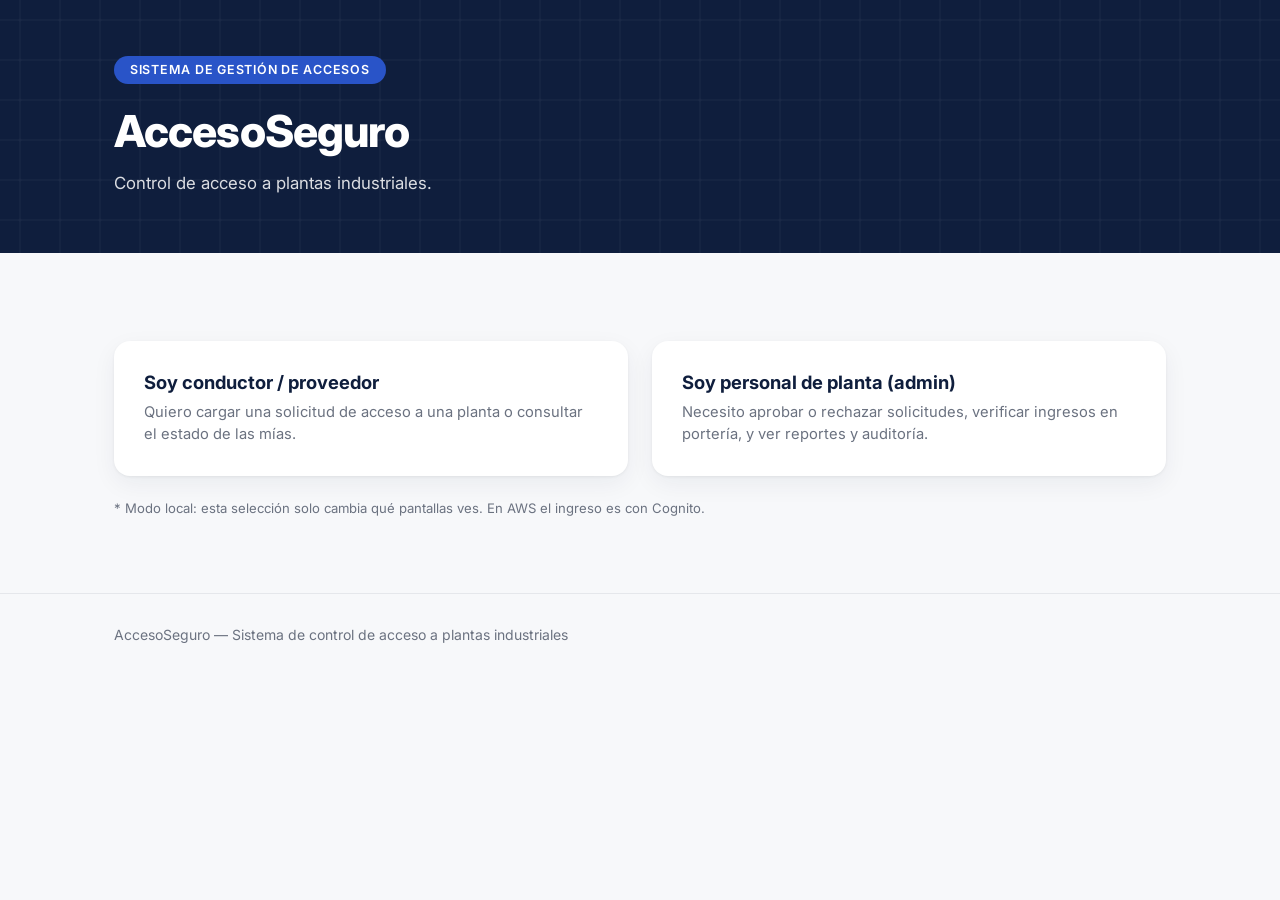
==== frontend/auditoria.html @ 05fe3efe "Integra la app real y pasa las notificaciones de SES a SNS por mail" ====
<!DOCTYPE html>
<html lang="es">
<head>
<meta charset="UTF-8">
<meta name="viewport" content="width=device-width, initial-scale=1">
<title>Log de auditoría — AccesoSeguro</title>
<link rel="preconnect" href="https://fonts.googleapis.com">
<link rel="preconnect" href="https://fonts.gstatic.com" crossorigin>
<link href="https://fonts.googleapis.com/css2?family=Inter:wght@400;500;600;700;800&display=swap" rel="stylesheet">
<link href="assets/styles.css" rel="stylesheet">
</head>
<body>

<nav class="navbar-custom">
  <div class="wrap">
    <a class="navbar-brand-custom" href="index.html">AccesoSeguro</a>
    <div class="navbar-links" id="nav-links"></div>
  </div>
</nav>

<div class="content">
  <div class="wrap">
    <div class="page-header">
      <h1>Log de auditoría</h1>
      <p>Traza completa de acciones del sistema</p>
    </div>
    <div id="lista-logs">Cargando...</div>
  </div>
</div>

<footer class="site-footer">
  <div class="wrap"><p>AccesoSeguro — Sistema de control de acceso a plantas industriales</p></div>
</footer>

<!-- config.js lo genera Terraform (URL de la API y del login). En local no existe y se usa localhost. -->
<script src="config.js" onerror="window.APP_CONFIG = null"></script>
<script src="assets/auth.js"></script>
<script src="assets/api.js"></script>
<script>
requireRole(["admin"]);
renderNav();

async function cargar() {
  const cont = document.getElementById("lista-logs");
  try {
    const logs = await apiGet("/api/auditoria");
    if (logs.length === 0) {
      cont.innerHTML = '<div class="panel-card"><div class="empty-state">Todavía no hay eventos registrados.</div></div>';
      return;
    }
    cont.innerHTML = `<ul class="list-clean">${logs.map((l) => `<li><div class="meta">${l.fecha}</div><b>${l.accion}:</b> ${l.detalle}</li>`).join("")}</ul>`;
  } catch (err) {
    cont.innerHTML = `<div class="panel-card"><div class="empty-state">Error al cargar: ${err.message}</div></div>`;
  }
}

cargar();
</script>
</body>
</html>
---- frontend/assets/styles.css ----
:root{
  --azul-oscuro:#0F1E3D;
  --azul-medio:#2954C8;
  --bg:#F7F8FA;
  --card:#FFFFFF;
  --texto:#0F1E3D;
  --texto-sec:#6B7280;
  --icon-bg:#EEF2FF;
  --sombra:0 1px 3px rgba(0,0,0,0.06), 0 8px 24px rgba(15,30,61,0.06);
  --sombra-hover:0 2px 6px rgba(0,0,0,0.08), 0 18px 40px rgba(15,30,61,0.14);
  --verde:#16A34A;
  --rojo:#DC2626;
}
*{box-sizing:border-box}
body{
  margin:0;
  font-family:'Inter',-apple-system,BlinkMacSystemFont,'Segoe UI',sans-serif;
  background:var(--bg);
  color:var(--texto);
  -webkit-font-smoothing:antialiased;
}
.wrap{max-width:1100px;margin:0 auto;padding-left:1.5rem;padding-right:1.5rem}

/* --- Navbar --- */
.navbar-custom{background-color:var(--azul-oscuro);padding:1rem 0}
.navbar-custom .wrap{display:flex;align-items:center;justify-content:space-between;flex-wrap:wrap;gap:.75rem}
.navbar-brand-custom{color:#fff;font-weight:800;font-size:1.25rem;text-decoration:none;letter-spacing:-.01em}
.navbar-links{display:flex;flex-wrap:wrap;gap:.35rem}
.navbar-links a{
  color:rgba(255,255,255,.75);text-decoration:none;font-size:.85rem;font-weight:600;
  padding:.45rem .8rem;border-radius:8px;transition:background .2s ease, color .2s ease;white-space:nowrap;
}
.navbar-links a:hover{background:rgba(255,255,255,.1);color:#fff}

/* --- Header tipo "hero" (home / login) --- */
.site-header{
  position:relative;
  background-color:var(--azul-oscuro);
  min-height:220px;
  display:flex;
  align-items:center;
  overflow:hidden;
}
.site-header::before{
  content:"";
  position:absolute;inset:0;
  opacity:.05;
  background-image:url("data:image/svg+xml;utf8,<svg xmlns='http://www.w3.org/2000/svg' width='40' height='40' viewBox='0 0 40 40'><g fill='none' stroke='%23ffffff' stroke-width='1'><path d='M0 20h40M20 0v40'/></g><circle cx='20' cy='20' r='1.5' fill='%23ffffff'/></svg>");
  background-size:40px 40px;
}
.site-header .wrap{position:relative;padding-top:3.5rem;padding-bottom:3.5rem;width:100%}
.pill{
  display:inline-block;
  background:var(--azul-medio);
  color:#fff;
  font-size:.78rem;
  font-weight:600;
  letter-spacing:.06em;
  text-transform:uppercase;
  padding:.4rem 1rem;
  border-radius:999px;
  margin-bottom:1.25rem;
}
.site-header h1{
  font-size:2.75rem;
  font-weight:800;
  letter-spacing:-.02em;
  color:#fff;
  margin:0 0 .75rem;
}
.site-header p{
  font-size:1.05rem;
  color:rgba(255,255,255,.85);
  margin:0;
  max-width:620px;
  line-height:1.6;
}

/* --- Cards de pasos (home) --- */
.steps{padding:3rem 0}
.steps .row{margin-left:-.75rem;margin-right:-.75rem;display:flex;flex-wrap:wrap}
.steps [class*="col-"]{padding:.75rem;display:flex;flex:1 1 320px;max-width:400px}
.card-step{
  background:var(--card);
  border-radius:16px;
  padding:2rem;
  box-shadow:var(--sombra);
  width:100%;
  display:flex;
  flex-direction:column;
  transition:transform .25s ease, box-shadow .25s ease;
}
.card-step:hover{transform:translateY(-4px);box-shadow:var(--sombra-hover)}
.step-num{
  font-size:.72rem;
  font-weight:600;
  letter-spacing:.14em;
  text-transform:uppercase;
  color:var(--texto-sec);
  margin-bottom:.5rem;
}
.card-step h2{font-size:1.2rem;font-weight:700;color:var(--texto);margin:0 0 .75rem;letter-spacing:-.01em}
.card-step p{font-size:.95rem;line-height:1.6;color:var(--texto-sec);margin:0 0 1.75rem}
.btn-step{
  align-self:flex-start;
  margin-top:auto;
  display:inline-flex;
  align-items:center;
  gap:.5rem;
  background:var(--azul-oscuro);
  color:#fff;
  font-size:.9rem;
  font-weight:600;
  text-decoration:none;
  padding:.6rem 1.4rem;
  border-radius:8px;
  transition:background .2s ease;
}
.btn-step:hover{background:#16294F;color:#fff}
.btn-step .arrow{transition:transform .2s ease}
.btn-step:hover .arrow{transform:translateX(4px)}

/* --- Selector de rol (login) --- */
.row-roles{display:flex;gap:1.5rem;flex-wrap:wrap;padding-top:2.5rem}
.card-role{
  flex:1 1 280px;
  text-align:left;
  background:var(--card);
  border:2px solid transparent;
  border-radius:16px;
  padding:1.75rem;
  box-shadow:var(--sombra);
  cursor:pointer;
  transition:transform .2s ease, box-shadow .2s ease, border-color .2s ease;
  font-family:inherit;
}
.card-role:hover{transform:translateY(-4px);box-shadow:var(--sombra-hover);border-color:var(--azul-medio)}
.card-role h2{font-size:1.15rem;font-weight:700;margin:0 0 .5rem;color:var(--texto)}
.card-role p{font-size:.92rem;color:var(--texto-sec);margin:0;line-height:1.55}
.nota-rol{margin-top:1.5rem;font-size:.82rem;color:var(--texto-sec)}

/* --- Contenido de páginas internas --- */
.page-header{padding:2.5rem 0 1.5rem}
.page-header h1{font-size:1.85rem;font-weight:800;margin:0 0 .35rem;letter-spacing:-.02em}
.page-header p{color:var(--texto-sec);margin:0;font-size:.98rem}
.content{padding-bottom:4rem}
.panel-card{background:var(--card);border-radius:16px;padding:2rem;box-shadow:var(--sombra)}

label{font-weight:600;font-size:.85rem;color:var(--texto);margin-bottom:.35rem;display:block}
.form-control, .form-select{
  width:100%;border-radius:8px;border:1px solid #E2E5EA;padding:.6rem .85rem;font-size:.95rem;
  font-family:inherit;background:#fff;
}
.form-control:focus, .form-select:focus{outline:none;border-color:var(--azul-medio);box-shadow:0 0 0 3px rgba(41,84,200,.15)}
.mb-field{margin-bottom:1.25rem}

.btn-primary-custom{background:var(--azul-oscuro);border:none;color:#fff;font-weight:600;font-size:.92rem;padding:.65rem 1.5rem;border-radius:8px;transition:background .2s ease;cursor:pointer}
.btn-primary-custom:hover{background:#16294F;color:#fff}

.btn-approve{background:var(--verde);border:none;color:#fff;font-weight:600;font-size:.85rem;padding:.5rem 1.1rem;border-radius:8px;cursor:pointer}
.btn-approve:hover{background:#128a3e;color:#fff}
.btn-reject{background:var(--rojo);border:none;color:#fff;font-weight:600;font-size:.85rem;padding:.5rem 1.1rem;border-radius:8px;margin-left:.4rem;cursor:pointer}
.btn-reject:hover{background:#b91c1c;color:#fff}

.alert-success-custom{background:#EAF7EE;border:1px solid #BEE8CB;color:#0B4F2A;border-radius:10px;padding:1rem 1.25rem;font-size:.92rem;font-weight:600}

.result-box{border-radius:12px;padding:1.5rem;margin-top:1.5rem}
.result-ok{background:#EAF7EE;border:1px solid #BEE8CB}
.result-fail{background:#FDECEC;border:1px solid #F5C2C2}
.result-box h3{font-size:1.1rem;font-weight:800;margin:0 0 .75rem}
.result-ok h3{color:#0B4F2A}
.result-fail h3{color:#7A1F1F}
.result-box p{margin:.15rem 0;font-size:.92rem;color:var(--texto)}
.result-box p b{color:var(--texto-sec);font-weight:600}

table.custom-table{width:100%;border-collapse:collapse;font-size:.9rem}
table.custom-table thead th{text-align:left;color:var(--texto-sec);font-weight:700;font-size:.72rem;text-transform:uppercase;letter-spacing:.06em;padding:.75rem .9rem;border-bottom:2px solid #EEF0F3}
table.custom-table tbody td{padding:.85rem .9rem;border-bottom:1px solid #EEF0F3;vertical-align:middle}
table.custom-table tbody tr:hover{background:#FAFBFC}

.badge-estado{display:inline-block;padding:.3rem .7rem;border-radius:999px;font-size:.72rem;font-weight:700;text-transform:uppercase;letter-spacing:.03em}
.badge-pendiente{background:#FEF3E2;color:#92400E}
.badge-aprobada{background:#EAF7EE;color:#0B4F2A}
.badge-rechazada{background:#FDECEC;color:#7A1F1F}
.badge-vencida{background:#F1F1F3;color:#4B5563}

.empty-state{text-align:center;padding:3rem 1rem;color:var(--texto-sec)}
.link-doc{color:var(--azul-medio);font-weight:600;text-decoration:none;font-size:.85rem}
.link-doc:hover{text-decoration:underline}

.list-clean{list-style:none;margin:0;padding:0}
.list-clean li{background:var(--card);border-radius:10px;padding:.9rem 1.1rem;margin-bottom:.6rem;box-shadow:var(--sombra);font-size:.9rem}
.list-clean li .meta{color:var(--texto-sec);font-size:.78rem;margin-bottom:.15rem}

.site-footer{border-top:1px solid #E5E7EB;padding:2rem 0;margin-top:1rem}
.site-footer p{margin:0;font-size:.875rem;color:var(--texto-sec)}

@media (max-width:767.98px){
  .navbar-custom .wrap{flex-direction:column;align-items:flex-start}
  .site-header h1{font-size:2.1rem}
}
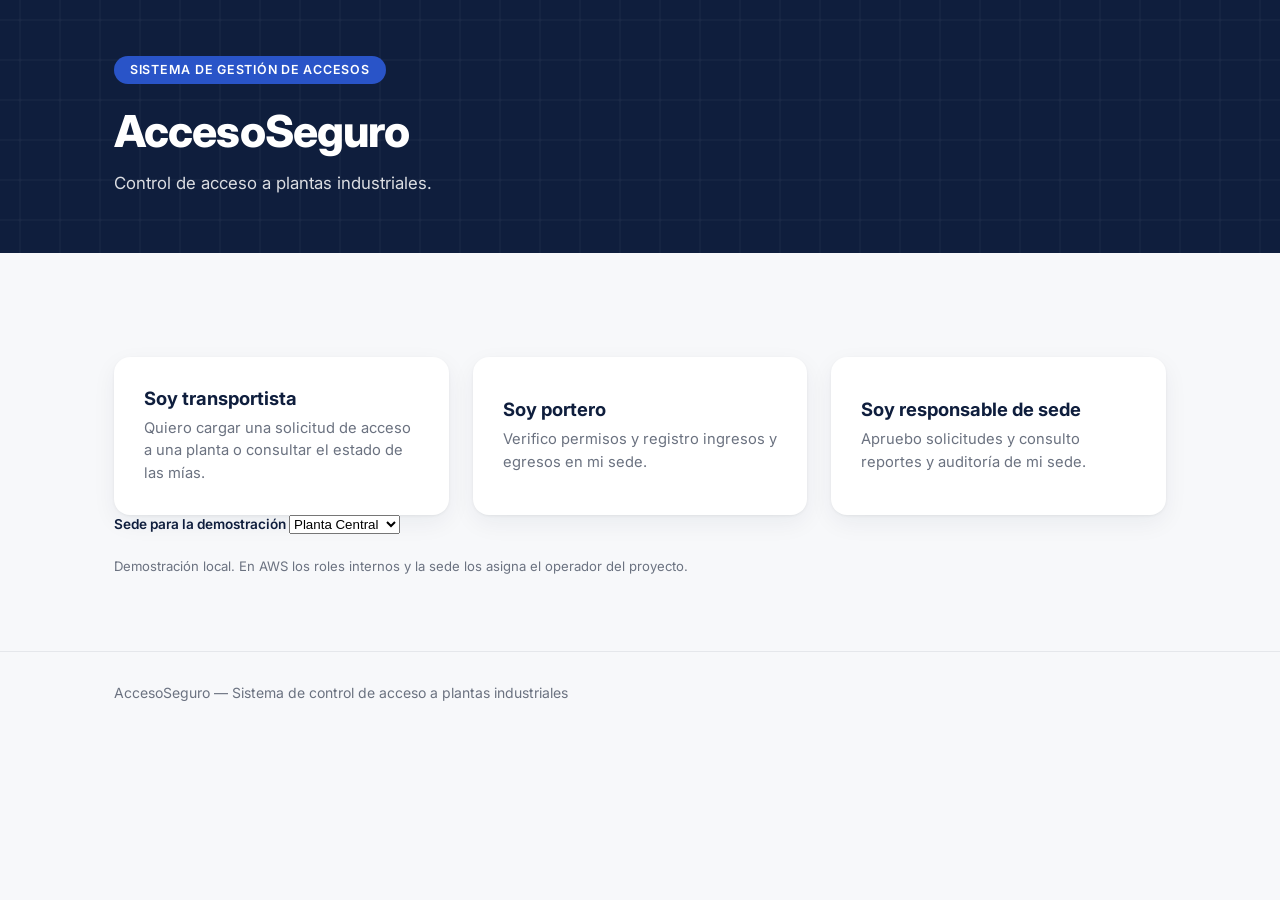
==== commit a8f3920f: "feat: mejoras en autenticacion, roles y gestion de solicitudes" ====
--- a/frontend/auditoria.html
+++ b/frontend/auditoria.html
@@ -3,7 +3,7 @@
 <head>
 <meta charset="UTF-8">
 <meta name="viewport" content="width=device-width, initial-scale=1">
-<title>Log de auditoría — AccesoSeguro</title>
+<title>Auditoría de mi sede — AccesoSeguro</title>
 <link rel="preconnect" href="https://fonts.googleapis.com">
 <link rel="preconnect" href="https://fonts.gstatic.com" crossorigin>
 <link href="https://fonts.googleapis.com/css2?family=Inter:wght@400;500;600;700;800&display=swap" rel="stylesheet">
@@ -21,8 +21,8 @@
 <div class="content">
   <div class="wrap">
     <div class="page-header">
-      <h1>Log de auditoría</h1>
-      <p>Traza completa de acciones del sistema</p>
+      <h1>Auditoría de mi sede</h1>
+      <p>Acciones registradas para mi sede</p>
     </div>
     <div id="lista-logs">Cargando...</div>
   </div>
@@ -37,7 +37,7 @@
 <script src="assets/auth.js"></script>
 <script src="assets/api.js"></script>
 <script>
-requireRole(["admin"]);
+requireRole([ROLES.RESPONSABLE]);
 renderNav();
 
 async function cargar() {
